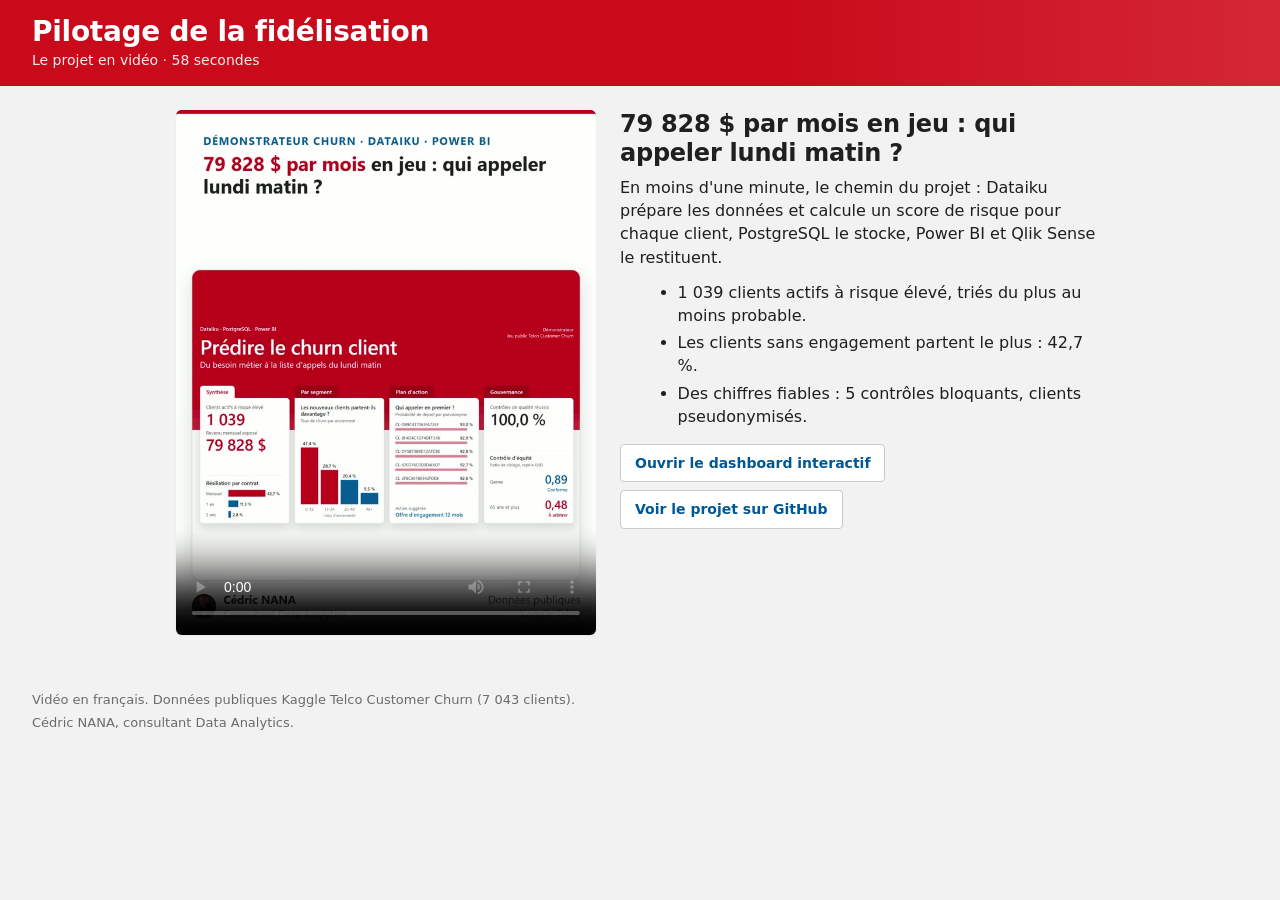
==== video.html @ 9c75a1fa "Vidéo du projet : page de lecture et carte vidéo dans les README FR et US Co-Authored-By: Claude Opu" ====
<!doctype html>
<html lang="fr">
<head>
<meta charset="utf-8">
<meta name="viewport" content="width=device-width, initial-scale=1">
<meta http-equiv="Content-Security-Policy" content="default-src 'none'; style-src 'self' 'unsafe-inline' https://fonts.googleapis.com; font-src https://fonts.gstatic.com; img-src 'self'; media-src 'self'; base-uri 'none'; form-action 'none'; object-src 'none'">
<meta name="referrer" content="strict-origin-when-cross-origin">
<title>Vidéo du projet churn</title>
<meta name="description" content="Présentation en vidéo (58 s) du projet de prédiction du churn : de la question métier à la liste d'appels du lundi matin.">
<link rel="preconnect" href="https://fonts.googleapis.com">
<link rel="preconnect" href="https://fonts.gstatic.com" crossorigin>
<link href="https://fonts.googleapis.com/css2?family=Source+Sans+3:wght@400;600;700&display=swap" rel="stylesheet">
<link rel="stylesheet" href="style.css">
<style>
  .video { max-width: 960px; margin: 0 auto; padding: var(--e-5) var(--e-4) var(--e-6); display: grid; gap: var(--e-5); grid-template-columns: minmax(0, 420px) 1fr; align-items: start; }
  .video video { width: 100%; height: auto; aspect-ratio: 1080 / 1350; background: #000; border-radius: var(--rayon); box-shadow: var(--ombre); }
  .video h2 { font-size: var(--t-xl); line-height: 1.2; margin-bottom: var(--e-2); }
  .video p { max-width: 60ch; margin-bottom: var(--e-3); }
  .video ul { margin: 0 0 var(--e-4) 1.1em; display: grid; gap: var(--e-1); }
  .video .liens { display: flex; flex-wrap: wrap; gap: var(--e-2); }
  .video .liens a { text-decoration: none; }
  @media (max-width: 800px) { .video { grid-template-columns: 1fr; } .video video { max-width: 420px; margin: 0 auto; } }
</style>
</head>
<body>
<a class="evitement" href="#contenu">Aller au contenu</a>

<header class="bandeau-titre">
  <div class="bandeau-titre__texte">
    <h1>Pilotage de la fidélisation</h1>
    <p>Le projet en vidéo · 58 secondes</p>
  </div>
</header>

<main id="contenu" class="video">
  <video controls playsinline preload="metadata" poster="video/apercu.jpg">
    <source src="video/pilotage-fidelisation.mp4" type="video/mp4">
    Votre navigateur ne lit pas cette vidéo. <a href="video/pilotage-fidelisation.mp4">Téléchargez-la</a>.
  </video>
  <div>
    <h2>79 828 $ par mois en jeu : qui appeler lundi matin ?</h2>
    <p>En moins d'une minute, le chemin du projet : Dataiku prépare les données et calcule un score de risque
      pour chaque client, PostgreSQL le stocke, Power BI et Qlik Sense le restituent.</p>
    <ul>
      <li>1 039 clients actifs à risque élevé, triés du plus au moins probable.</li>
      <li>Les clients sans engagement partent le plus : 42,7 %.</li>
      <li>Des chiffres fiables : 5 contrôles bloquants, clients pseudonymisés.</li>
    </ul>
    <div class="liens">
      <a class="bouton-secondaire" href="./">Ouvrir le dashboard interactif</a>
      <a class="bouton-secondaire" href="https://github.com/cnanaj-wq/pilotage-fidelisation">Voir le projet sur GitHub</a>
    </div>
  </div>
</main>

<footer class="pied">
  <p>Vidéo en français. Données publiques Kaggle Telco Customer Churn (7 043 clients).</p>
  <p>Cédric NANA, consultant Data Analytics.</p>
</footer>
</body>
</html>
---- style.css ----
/* Pilotage de la fidélisation · version web
   Charte reprise des rapports Power BI et Qlik Sense : bandeau rouge, cartes blanches à liseré, bandeau d'information bleu. */
:root {
  --rouge: #c90a1b;
  --rouge-fonce: #8f0712;
  --bleu: #005796;
  --bleu-clair: #7fa9c9;
  --rose: #e08a91;
  --gris: #808080;
  --texte: #1f1f1f;
  --texte-2: #4b4b4b;
  --texte-3: #6b6b6b;
  --fond: #f2f2f2;
  --carte: #ffffff;
  --trait: #e3e3e3;
  --trait-fort: #c9c9c9;

  --police: "Segoe UI", "Source Sans 3", system-ui, -apple-system, sans-serif;
  --t-xs: 0.8125rem;
  --t-s: 0.875rem;
  --t-m: 1rem;
  --t-l: 1.1875rem;
  --t-xl: 1.5rem;
  --t-kpi: 2.125rem;

  --e-1: 4px;
  --e-2: 8px;
  --e-3: 12px;
  --e-4: 16px;
  --e-5: 24px;
  --e-6: 32px;
  --rayon: 6px;
  --rayon-bouton: 4px;
  --ombre: 0 1px 2px rgba(31, 31, 31, 0.06);
  --duree: 280ms;
}

* { box-sizing: border-box; }
html { -webkit-text-size-adjust: 100%; }
body {
  margin: 0;
  background: var(--fond);
  color: var(--texte);
  font-family: var(--police);
  font-size: var(--t-m);
  line-height: 1.45;
  font-variant-numeric: tabular-nums;
}
h1, h2, h3 { margin: 0; font-weight: 600; letter-spacing: -0.01em; }
p { margin: 0; }
button { font: inherit; color: inherit; }
:focus-visible { outline: 3px solid var(--bleu); outline-offset: 2px; }

.evitement {
  position: absolute; left: var(--e-4); top: -60px; z-index: 10;
  background: var(--carte); color: var(--bleu); padding: var(--e-2) var(--e-3); border-radius: var(--rayon-bouton);
}
.evitement:focus { top: var(--e-2); }
.visuellement-cache {
  position: absolute; width: 1px; height: 1px; overflow: hidden; clip: rect(0 0 0 0); white-space: nowrap;
}

/* ---------------------------------------------------------- bandeau titre */
.bandeau-titre {
  display: flex; flex-wrap: wrap; align-items: center; justify-content: space-between; gap: var(--e-4);
  padding: var(--e-4) var(--e-6);
  background: linear-gradient(90deg, var(--rouge) 0%, var(--rouge) 60%, #d42736 100%);
  color: #fff;
}
.bandeau-titre h1 { font-size: 1.75rem; line-height: 1.15; }
.bandeau-titre p { font-size: var(--t-s); opacity: 0.92; margin-top: 2px; }

.onglets { display: flex; flex-wrap: wrap; gap: var(--e-2); }
.onglets button {
  min-width: 132px; padding: 10px 18px; border: 0; border-radius: var(--rayon);
  background: var(--rouge-fonce); color: #fff; font-weight: 600; font-size: var(--t-s); cursor: pointer;
  transition: background-color var(--duree) ease, color var(--duree) ease;
}
.onglets button:hover { background: #6f0510; }
.onglets button[aria-selected="true"] { background: #fff; color: var(--rouge); }
.onglets button:focus-visible { outline-color: #fff; }

/* ---------------------------------------------------------- sélection */
.barre-selection {
  display: flex; flex-wrap: wrap; align-items: center; gap: var(--e-2) var(--e-3);
  padding: var(--e-2) var(--e-6); background: var(--carte); border-bottom: 1px solid var(--trait);
  font-size: var(--t-s);
}
.barre-selection[hidden] { display: none; }
.barre-selection__titre { color: var(--texte-3); }
.barre-selection__liste { display: flex; flex-wrap: wrap; gap: var(--e-2); margin: 0; padding: 0; list-style: none; }
.puce {
  display: inline-flex; align-items: center; gap: 6px; padding: 3px 4px 3px 10px;
  border: 1px solid var(--bleu); border-radius: 999px; color: var(--bleu); background: #eef4f9;
}
.puce button {
  width: 22px; height: 22px; border: 0; border-radius: 50%; background: transparent; color: var(--bleu);
  cursor: pointer; line-height: 1;
}
.puce button:hover { background: #d6e4f0; }
.lien { border: 0; background: none; color: var(--bleu); text-decoration: underline; cursor: pointer; padding: 4px; }

/* ---------------------------------------------------------- pages */
main { padding: var(--e-5) var(--e-6) var(--e-6); max-width: 1500px; margin: 0 auto; }
.page { display: grid; gap: var(--e-4); }
.page:focus { outline: none; }
.page[hidden] { display: none; }
.page.entree { animation: entree var(--duree) ease-out; }
@keyframes entree { from { opacity: 0; transform: translateY(6px); } to { opacity: 1; transform: none; } }

.page__tete { display: flex; flex-wrap: wrap; align-items: flex-end; justify-content: space-between; gap: var(--e-3); }
.page__tete h2 { font-size: var(--t-xl); }
.sous-titre { color: var(--texte-3); font-size: var(--t-s); margin-top: 2px; max-width: 75ch; }
.note { color: var(--gris); font-size: var(--t-xs); margin-top: var(--e-3); }
.titre-bloc { font-size: var(--t-l); margin-top: var(--e-2); }

.bouton-secondaire {
  padding: 8px 14px; border: 1px solid var(--trait-fort); border-radius: var(--rayon-bouton);
  background: var(--carte); color: var(--bleu); font-size: var(--t-s); font-weight: 600; cursor: pointer;
  transition: border-color var(--duree) ease, background-color var(--duree) ease;
}
.bouton-secondaire:hover { border-color: var(--bleu); background: #f4f8fb; }
.bouton-secondaire:disabled { color: var(--gris); border-color: var(--trait); cursor: not-allowed; background: var(--carte); }

.carte {
  background: var(--carte); border: 1px solid var(--trait); border-radius: var(--rayon); box-shadow: var(--ombre);
  padding: var(--e-4) var(--e-5) var(--e-5); min-width: 0;
}
.carte h3 { font-size: var(--t-l); }
.carte__tete { display: flex; flex-wrap: wrap; justify-content: space-between; align-items: flex-end; gap: var(--e-3); }

.grille-2 { display: grid; grid-template-columns: repeat(2, minmax(0, 1fr)); gap: var(--e-4); }
.grille-gouv { display: grid; grid-template-columns: minmax(0, 1fr) minmax(0, 2.4fr); gap: var(--e-4); }
.grille-gouv--bas { grid-template-columns: minmax(0, 1fr) minmax(0, 1.4fr); }

/* ---------------------------------------------------------- cartes KPI */
.kpis { display: grid; grid-template-columns: repeat(4, minmax(0, 1fr)); gap: var(--e-4); }
.kpis--3 { grid-template-columns: repeat(3, minmax(0, 1fr)); }
.kpi {
  position: relative; background: var(--carte); border: 1px solid var(--trait); border-radius: var(--rayon);
  box-shadow: var(--ombre); padding: var(--e-3) var(--e-4) var(--e-3) calc(var(--e-4) + 6px); min-width: 0;
}
.kpi::before {
  content: ""; position: absolute; left: 0; top: 0; bottom: 0; width: 5px;
  border-radius: var(--rayon) 0 0 var(--rayon); background: var(--rouge);
}
.kpi--bleu::before { background: var(--bleu); }
.kpi__titre { font-size: var(--t-m); color: var(--texte); }
.kpi__ligne { display: flex; align-items: baseline; flex-wrap: wrap; gap: var(--e-2) var(--e-3); margin-top: 2px; }
.kpi__valeur { font-size: var(--t-kpi); font-weight: 600; line-height: 1.15; letter-spacing: -0.02em; color: var(--rouge); }
.kpi--bleu .kpi__valeur { color: var(--texte); }
.kpi--date .kpi__valeur { color: var(--bleu); }
.kpi__repere { font-size: var(--t-s); color: var(--texte-2); }
.kpi__legende { font-size: var(--t-xs); color: var(--texte-3); margin-top: var(--e-1); }

.info {
  background: var(--bleu); color: #fff; font-weight: 600; padding: 10px var(--e-4); border-radius: var(--rayon-bouton);
}

/* ---------------------------------------------------------- leviers */
.leviers { display: grid; grid-template-columns: repeat(3, minmax(0, 1fr)); gap: var(--e-4); }
.levier { display: grid; gap: var(--e-2); align-content: start; }
.levier .kpi { box-shadow: none; }
.levier__constat { color: var(--rouge); font-weight: 600; }
.levier__action { color: var(--texte-2); font-size: var(--t-s); }
.levier__action strong { color: var(--texte); }

/* ---------------------------------------------------------- filtres */
.filtres { display: grid; grid-template-columns: repeat(4, minmax(0, 1fr)); gap: var(--e-4); }
.filtre { position: relative; }
.filtre__libelle { display: block; font-size: var(--t-s); color: var(--texte-2); margin-bottom: var(--e-1); }
.filtre__bouton {
  display: flex; justify-content: space-between; align-items: center; width: 100%;
  padding: 8px 10px; border: 1px solid var(--trait-fort); border-radius: var(--rayon-bouton); background: var(--carte);
  text-align: left; cursor: pointer; font-size: var(--t-s);
}
.filtre__bouton::after { content: ""; width: 8px; height: 8px; border: solid var(--texte-2); border-width: 0 2px 2px 0; transform: rotate(45deg) translateY(-3px); }
.filtre__bouton[aria-expanded="true"] { border-color: var(--bleu); }
.filtre__liste {
  position: absolute; z-index: 5; left: 0; right: 0; top: calc(100% + 4px); margin: 0; padding: var(--e-1) 0;
  list-style: none; background: var(--carte); border: 1px solid var(--trait-fort); border-radius: var(--rayon-bouton);
  box-shadow: 0 6px 18px rgba(31, 31, 31, 0.12);
}
.filtre__liste[hidden] { display: none; }
.filtre__liste label { display: flex; gap: var(--e-2); align-items: center; padding: 6px 10px; cursor: pointer; font-size: var(--t-s); }
.filtre__liste label:hover { background: var(--fond); }
.filtre__liste input { width: 16px; height: 16px; accent-color: var(--bleu); }

/* ---------------------------------------------------------- graphiques */
.graphe { margin-top: var(--e-4); }
.vide { color: var(--texte-3); font-size: var(--t-s); padding: var(--e-5) 0; }

.barres-h { display: grid; gap: 10px; }
.barre-h {
  display: grid; grid-template-columns: min(var(--larg-lib, 9em), 45%) minmax(0, 1fr); gap: var(--e-3);
  align-items: center; width: 100%; text-align: inherit;
}
.barre-h__libelle { font-size: var(--t-s); color: var(--texte-2); text-align: right; }
.barre-h__piste { display: flex; align-items: center; gap: var(--e-2); min-width: 0; }
.barre-h__barre { height: 22px; border-radius: 2px; min-width: 2px; transition: background-color var(--duree) ease, opacity var(--duree) ease; }
.barre-h__valeur { font-size: var(--t-s); white-space: nowrap; }

.barres-v { display: flex; align-items: flex-end; gap: var(--e-2); padding-top: var(--e-3); }
.barre-v {
  flex: 1 1 0; min-width: 0; display: grid; grid-template-rows: 196px auto; gap: 6px; text-align: center;
}
.barre-v__zone { display: flex; flex-direction: column; justify-content: flex-end; align-items: center; gap: 4px; border-bottom: 1px solid var(--trait-fort); }
.barre-v__valeur { font-size: var(--t-xs); white-space: nowrap; }
.barre-v__barre {
  width: min(64px, 80%); border-radius: 2px 2px 0 0; min-height: 2px;
  transition: background-color var(--duree) ease, opacity var(--duree) ease;
}
.barre-v__libelle { font-size: var(--t-xs); color: var(--texte-2); line-height: 1.2; align-self: start; }

/* barres cliquables : la barre entière est un bouton */
.cliquable { cursor: pointer; border: 0; background: none; padding: 0; border-radius: 2px; }
.cliquable:hover .barre-h__barre, .cliquable:hover .barre-v__barre { filter: brightness(0.9); }
.estompe { opacity: 0.28; }

/* ---------------------------------------------------------- tableaux */
.defilement-tableau { overflow-x: auto; margin-top: var(--e-3); }
.tableau { width: 100%; border-collapse: collapse; font-size: var(--t-s); }
.tableau th {
  background: var(--bleu); color: #fff; font-weight: 600; text-align: left; padding: 8px 10px; white-space: nowrap;
}
.tableau td { padding: 7px 10px; border-bottom: 1px solid var(--trait); white-space: nowrap; }
.tableau tbody tr:nth-child(even) td { background: #fafafa; }
.tableau .num { text-align: right; }
.tableau th button { border: 0; background: none; color: #fff; font-weight: 600; padding: 0; cursor: pointer; }
.tableau th button::after { content: ""; display: inline-block; width: 1em; }
.tableau th[aria-sort="descending"] button::after { content: "▼"; font-size: 0.7em; padding-left: 4px; }
.tableau th[aria-sort="ascending"] button::after { content: "▲"; font-size: 0.7em; padding-left: 4px; }
.conforme { color: var(--bleu); font-weight: 600; }
.alerte { color: var(--rouge); font-weight: 600; }
.code { font-family: Consolas, "Cascadia Mono", monospace; font-size: 0.8125rem; color: var(--texte-2); }

.col-proba { width: 34%; }
.proba { display: flex; align-items: center; gap: var(--e-2); }
.proba__piste { flex: 1; height: 14px; background: #f6e3e5; border-radius: 2px; overflow: hidden; min-width: 80px; }
.proba__barre { display: block; height: 100%; background: var(--rose); }
.proba__valeur { width: 3.6em; text-align: right; }

.outils-liste { display: flex; flex-wrap: wrap; gap: var(--e-2); }
.recherche input {
  width: 240px; max-width: 100%; padding: 8px 10px; border: 1px solid var(--trait-fort); border-radius: var(--rayon-bouton);
  font: inherit; font-size: var(--t-s);
}
.pied-liste { display: flex; justify-content: center; margin-top: var(--e-4); }

/* ---------------------------------------------------------- comparaison */
.comparaison {
  width: min(1100px, calc(100vw - 32px)); max-height: calc(100vh - 32px); padding: 0; border: 0; border-radius: var(--rayon);
  box-shadow: 0 20px 60px rgba(0, 0, 0, 0.3);
}
.comparaison::backdrop { background: rgba(31, 31, 31, 0.55); }
.comparaison__tete {
  position: sticky; top: 0; display: flex; justify-content: space-between; align-items: center; gap: var(--e-3);
  padding: var(--e-3) var(--e-4); background: var(--carte); border-bottom: 1px solid var(--trait);
}
.comparaison__tete h2 { font-size: var(--t-m); }
.comparaison img { display: block; width: 100%; height: auto; }
.fermer { width: 36px; height: 36px; border: 1px solid var(--trait-fort); border-radius: 50%; background: var(--carte); font-size: 1.25rem; cursor: pointer; }

/* ---------------------------------------------------------- pied */
.pied { padding: var(--e-5) var(--e-6) var(--e-6); color: var(--texte-3); font-size: var(--t-xs); max-width: 1500px; margin: 0 auto; display: grid; gap: var(--e-1); }

/* ---------------------------------------------------------- écrans étroits */
@media (max-width: 1100px) {
  .kpis { grid-template-columns: repeat(2, minmax(0, 1fr)); }
  .filtres { grid-template-columns: repeat(2, minmax(0, 1fr)); }
  .grille-gouv, .grille-gouv--bas { grid-template-columns: minmax(0, 1fr); }
}
@media (max-width: 800px) {
  .bandeau-titre, .barre-selection, main, .pied { padding-left: var(--e-4); padding-right: var(--e-4); }
  .grille-2, .leviers, .kpis--3 { grid-template-columns: minmax(0, 1fr); }
  .onglets { width: 100%; }
  .onglets button { flex: 1 1 calc(50% - var(--e-2)); min-width: 0; }
}
@media (max-width: 520px) {
  .kpis, .filtres { grid-template-columns: minmax(0, 1fr); }
  .bandeau-titre h1 { font-size: 1.4rem; }
  .kpi__valeur { font-size: 1.75rem; }
  .barres-v { gap: 4px; }
}

@media (prefers-reduced-motion: reduce) {
  *, *::before, *::after { animation: none !important; transition: none !important; }
}
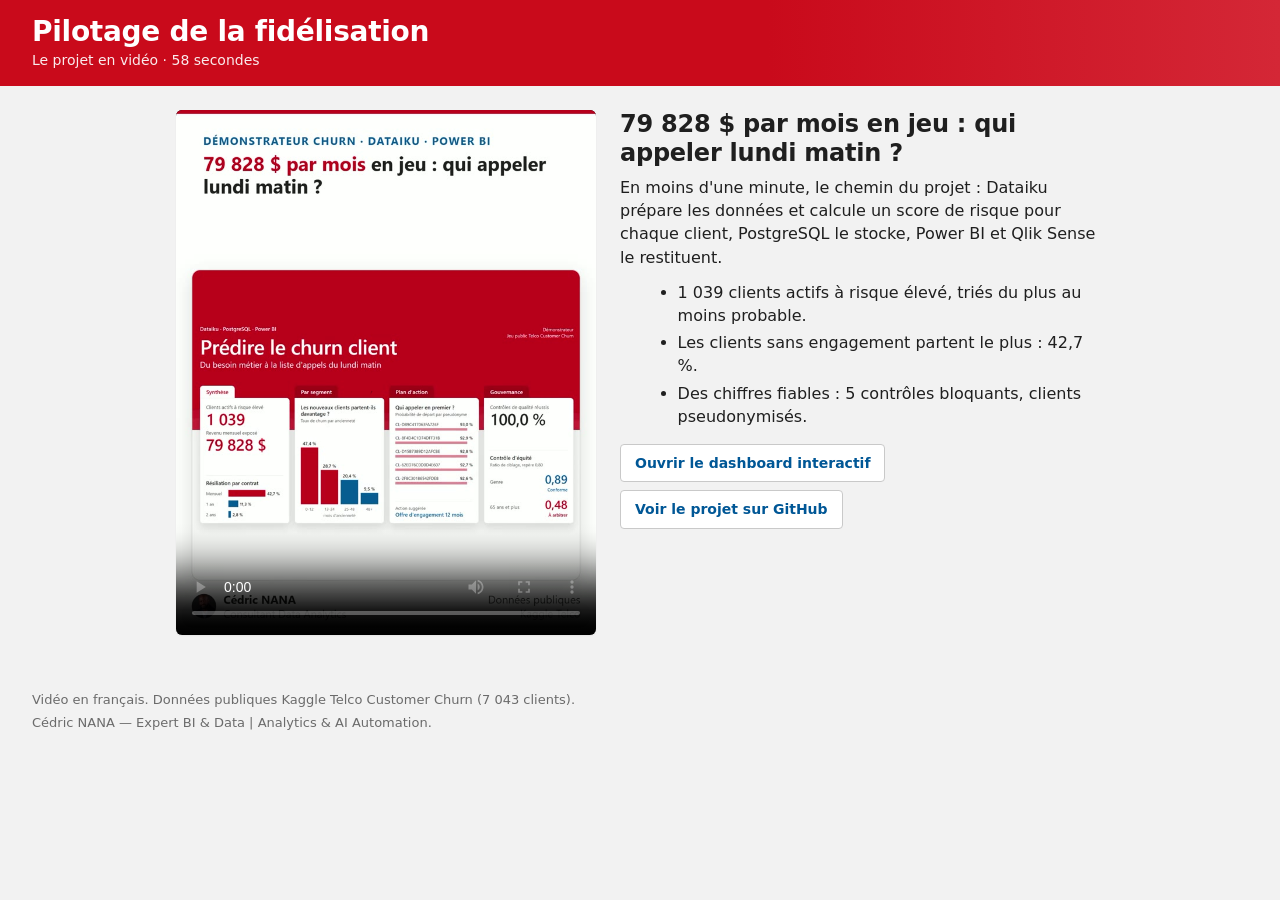
==== commit 58618b2f: "Signature mise à jour" ====
--- a/video.html
+++ b/video.html
@@ -55,7 +55,7 @@
 
 <footer class="pied">
   <p>Vidéo en français. Données publiques Kaggle Telco Customer Churn (7 043 clients).</p>
-  <p>Cédric NANA, consultant Data Analytics.</p>
+  <p>Cédric NANA — Expert BI &amp; Data | Analytics &amp; AI Automation.</p>
 </footer>
 </body>
 </html>
